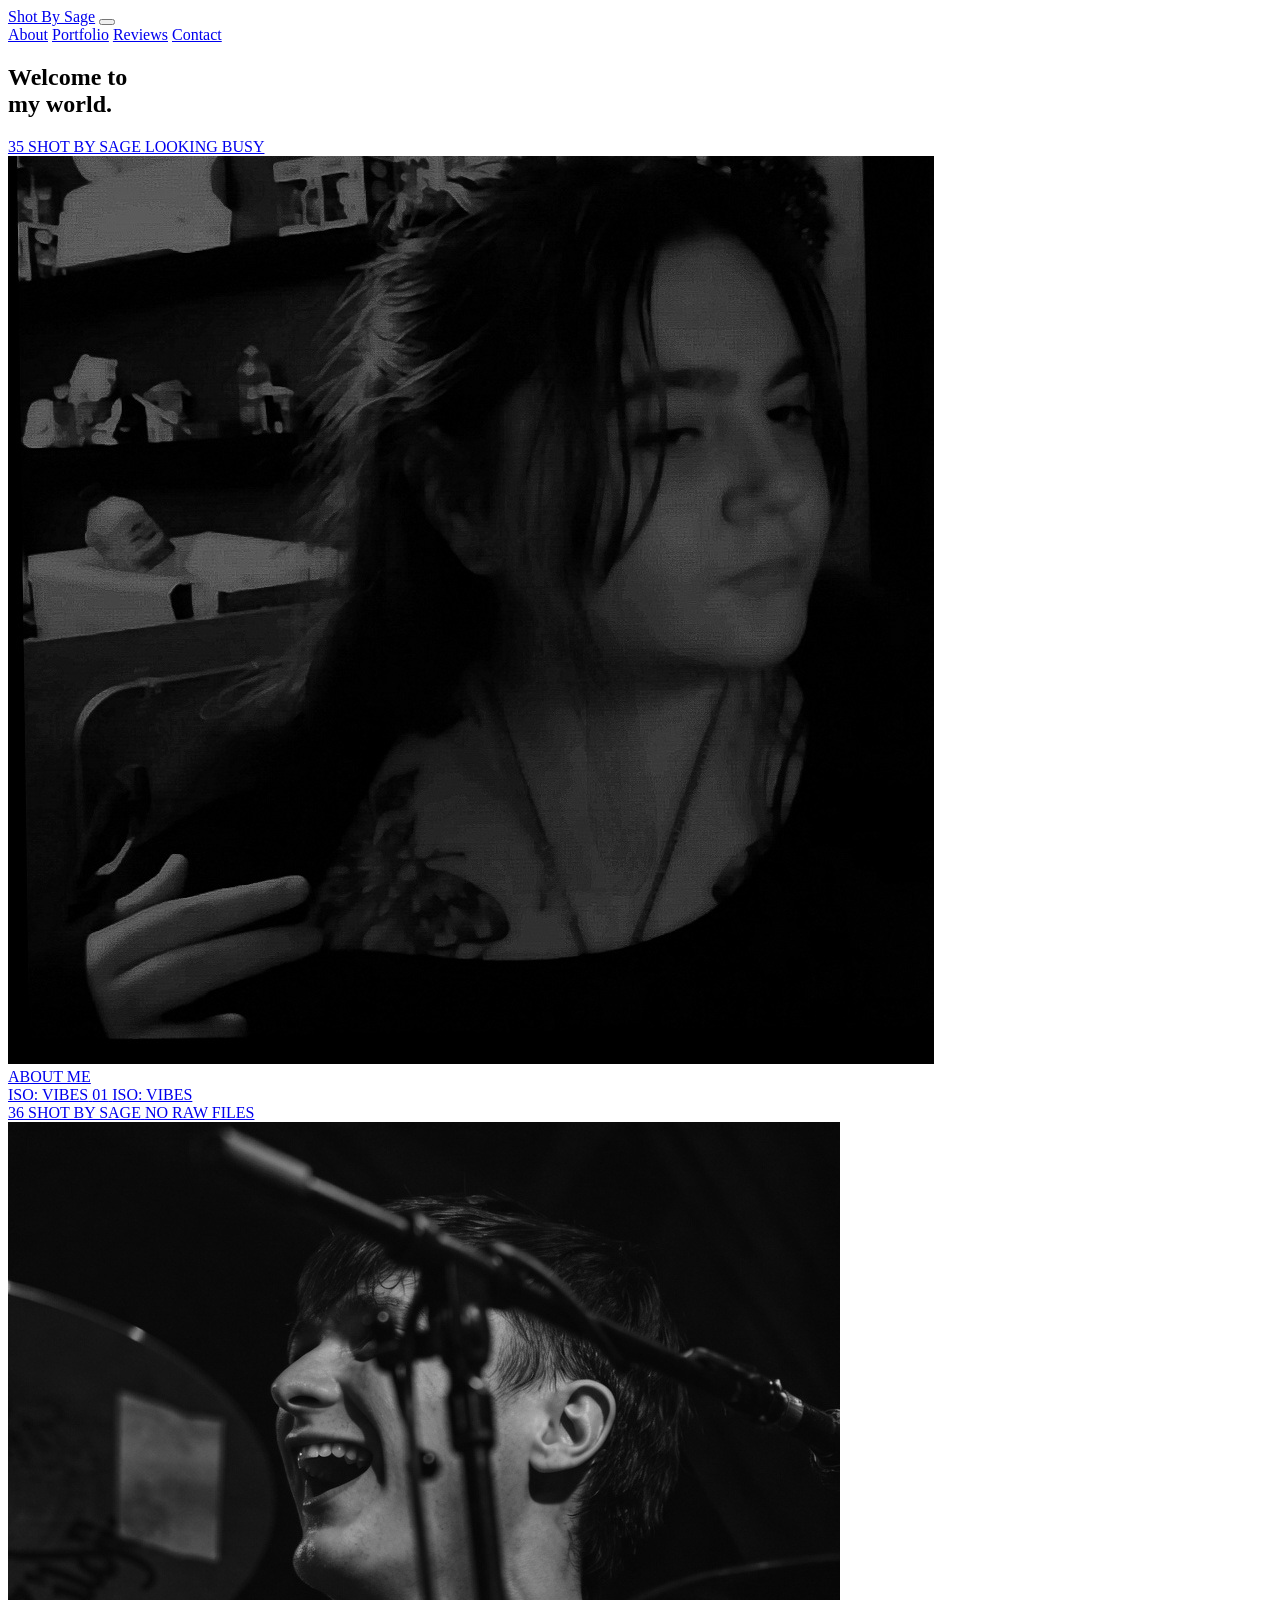
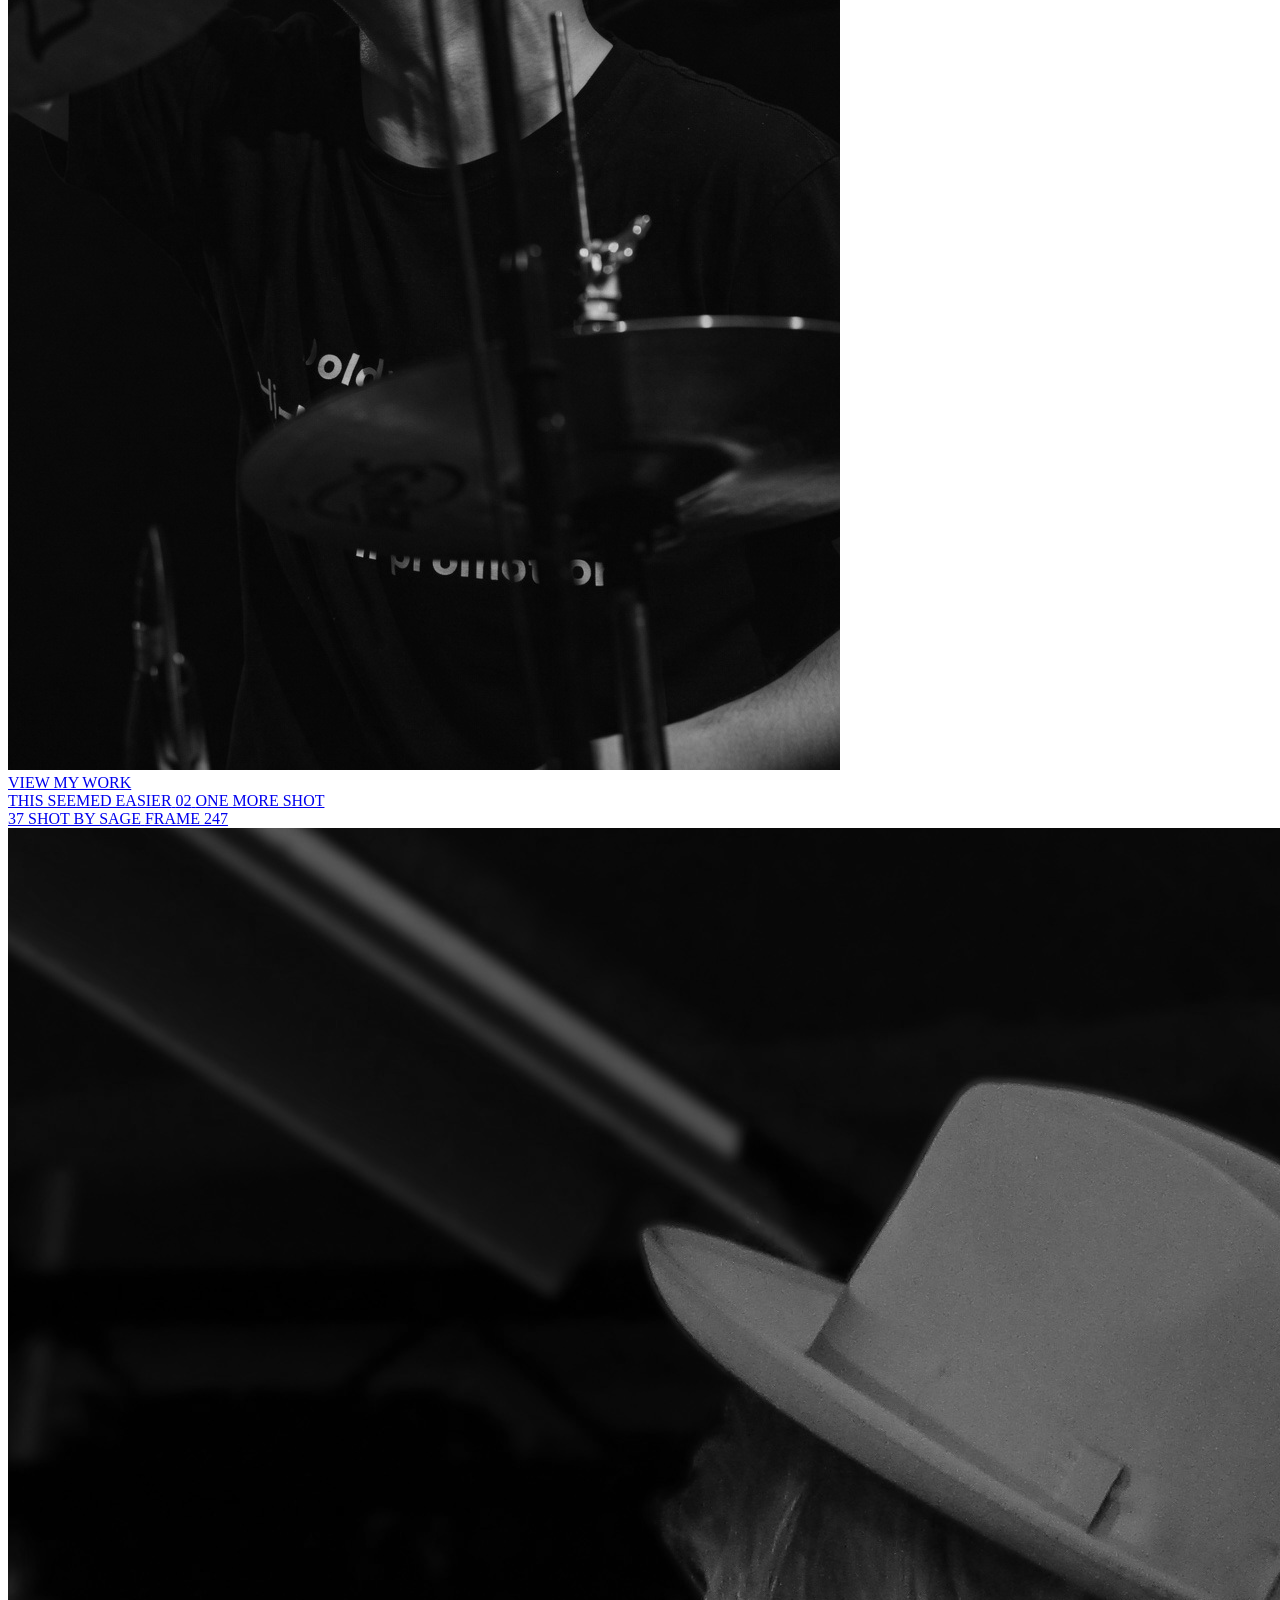
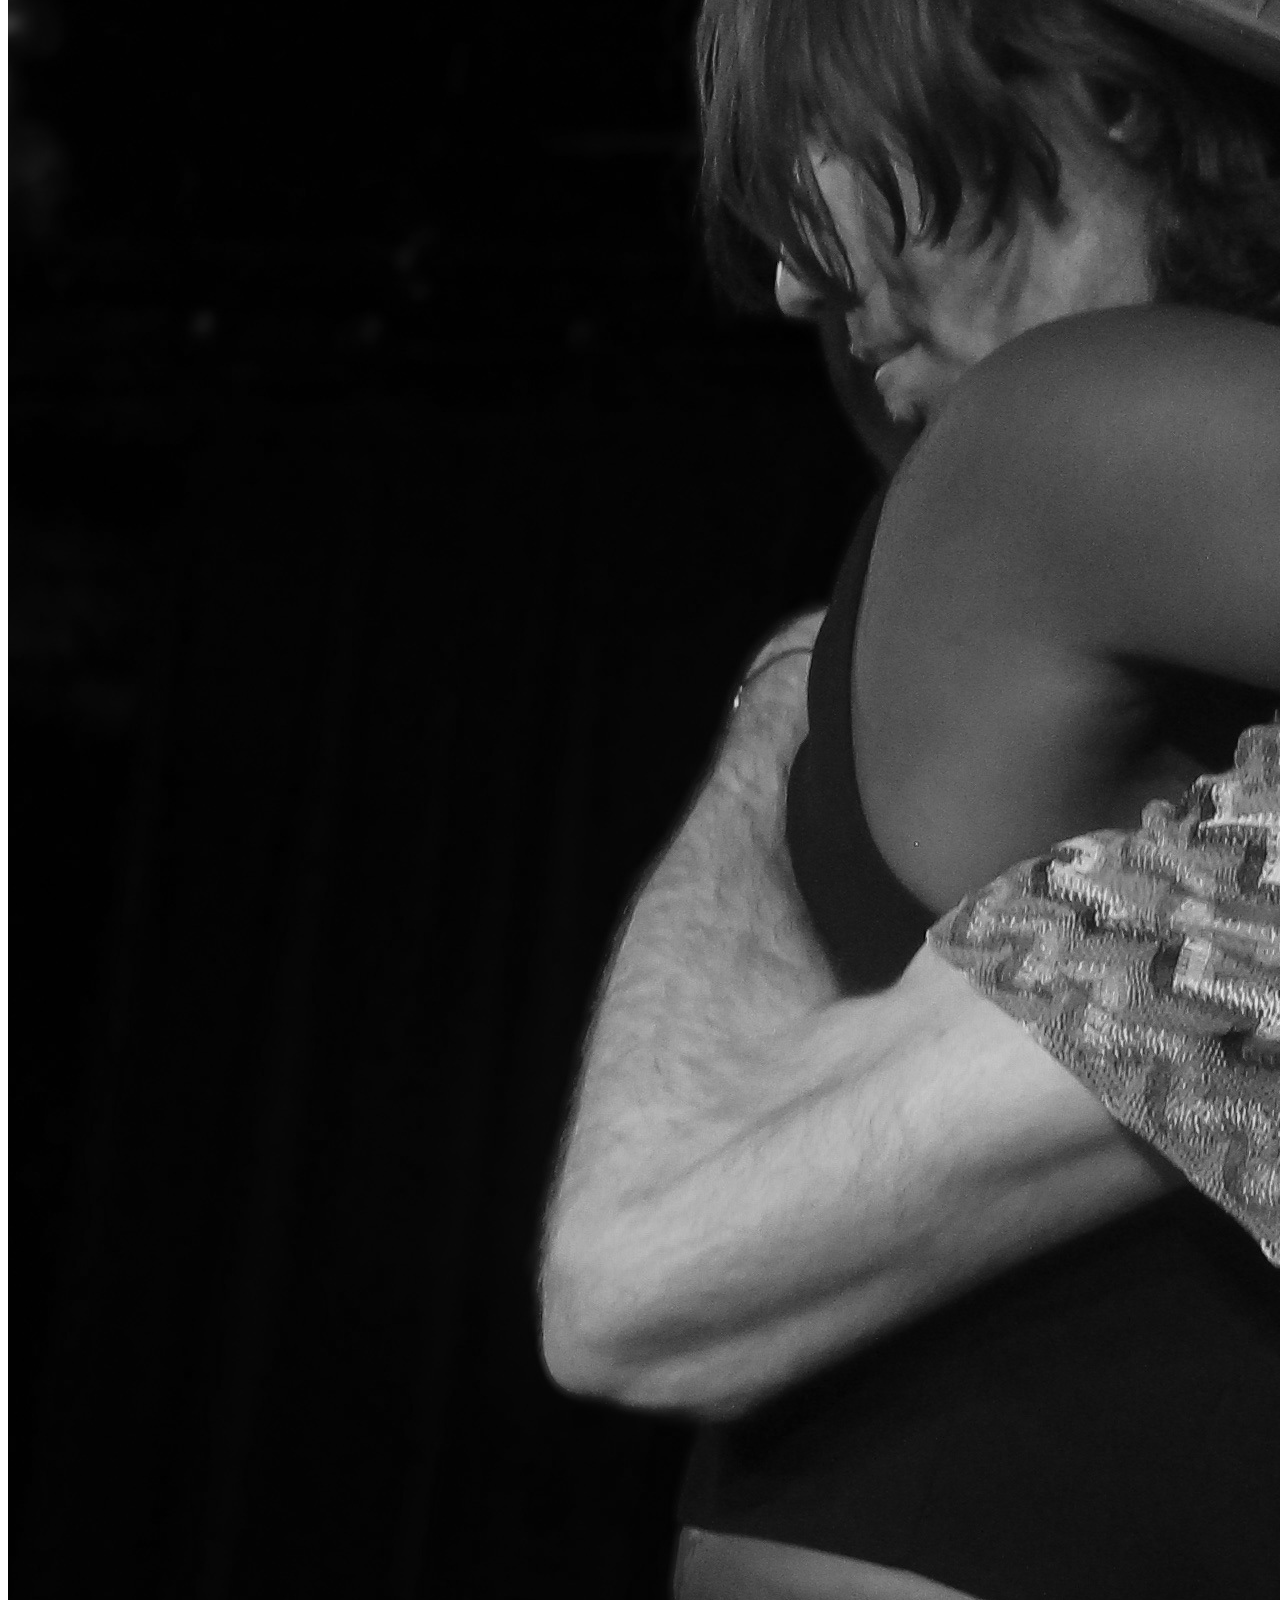
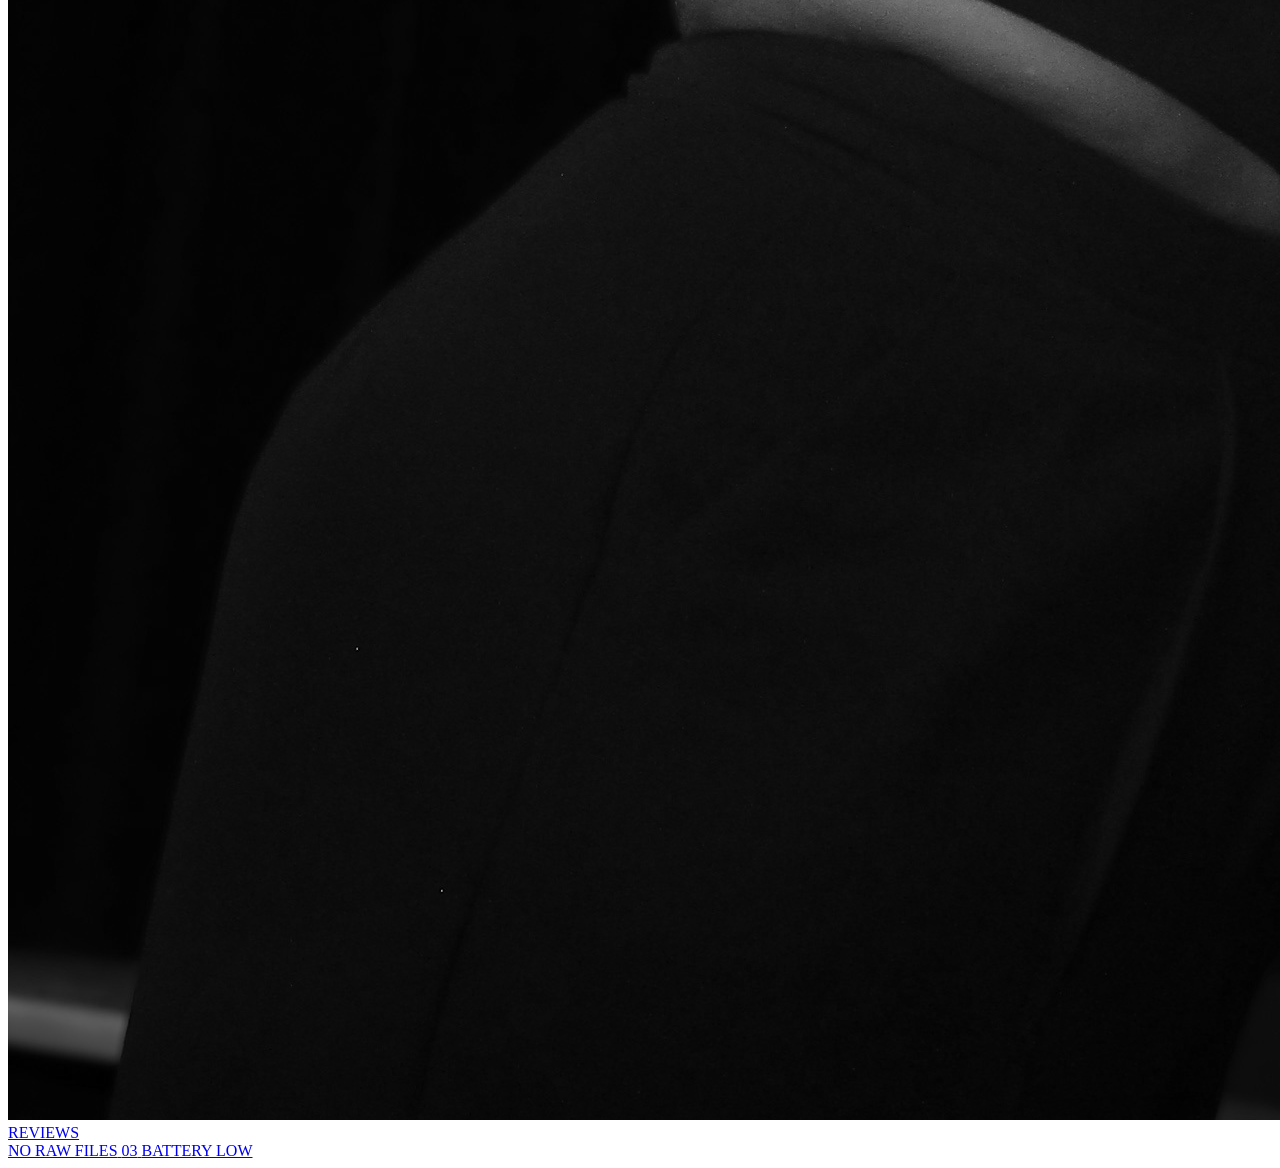
==== index.html @ a7e8df9d "Add files via upload" ====
<!DOCTYPE html>
<html lang="en">

<head>
    <meta charset="UTF-8">
    <meta name="viewport" content="width=device-width, initial-scale=1.0">

    <title>Shot By Sage</title>

    <link rel="stylesheet" href="css/style.css">
</head>

<body>

    <header>

        <a href="index.html" class="logo">Shot By Sage</a>

        <button
            class="menu-toggle"
            aria-label="Open navigation menu"
            aria-expanded="false"
        >
            <span></span>
            <span></span>
            <span></span>
        </button>

        <nav class="site-nav">
            <a href="about.html">About</a>
            <a href="portfolio.html">Portfolio</a>
            <a href="reviews.html">Reviews</a>
            <a href="contact.html">Contact</a>
        </nav>

    </header>

    <main class="landing">

        <div class="background-image"></div>

        <section class="landing-content">

            <div class="landing-text">
                <h1>Welcome to<br>my world.</h1>
            </div>

            <div class="film-options">

                <!-- ABOUT ME -->

                <a href="about.html" class="film-card">

                    <div class="film-edge">
                        <span>35</span>
                        <span class="brand">SHOT BY SAGE</span>
                        <span class="random-text"></span>
                    </div>

                    <div class="film-body">

                        <div class="sprockets">
                            <span></span><span></span><span></span>
                            <span></span><span></span><span></span>
                            <span></span>
                        </div>

                        <div class="film-image">
                            <img src="images/webpage/about-film.jpg" alt="About Sage">
                            <div class="film-label">ABOUT ME</div>
                        </div>

                        <div class="sprockets">
                            <span></span><span></span><span></span>
                            <span></span><span></span><span></span>
                            <span></span>
                        </div>

                    </div>

                    <div class="film-edge">
                        <span class="random-text"></span>
                        <span>01</span>
                        <span class="random-text"></span>
                    </div>

                </a>


                <!-- PORTFOLIO -->

                <a href="portfolio.html" class="film-card">

                    <div class="film-edge">
                        <span>36</span>
                        <span class="brand">SHOT BY SAGE</span>
                        <span class="random-text"></span>
                    </div>

                    <div class="film-body">

                        <div class="sprockets">
                            <span></span><span></span><span></span>
                            <span></span><span></span><span></span>
                            <span></span>
                        </div>

                        <div class="film-image">
                            <img src="images/webpage/portfolio-film.jpg" alt="Photography by Sage">
                            <div class="film-label">VIEW MY WORK</div>
                        </div>

                        <div class="sprockets">
                            <span></span><span></span><span></span>
                            <span></span><span></span><span></span>
                            <span></span>
                        </div>

                    </div>

                    <div class="film-edge">
                        <span class="random-text"></span>
                        <span>02</span>
                        <span class="random-text"></span>
                    </div>

                </a>


                <!-- REVIEWS -->

                <a href="reviews.html" class="film-card">

                    <div class="film-edge">
                        <span>37</span>
                        <span class="brand">SHOT BY SAGE</span>
                        <span class="random-text"></span>
                    </div>

                    <div class="film-body">

                        <div class="sprockets">
                            <span></span><span></span><span></span>
                            <span></span><span></span><span></span>
                            <span></span>
                        </div>

                        <div class="film-image">
                            <img src="images/webpage/reviews-film.jpg" alt="Reviews">
                            <div class="film-label">REVIEWS</div>
                        </div>

                        <div class="sprockets">
                            <span></span><span></span><span></span>
                            <span></span><span></span><span></span>
                            <span></span>
                        </div>

                    </div>

                    <div class="film-edge">
                        <span class="random-text"></span>
                        <span>03</span>
                        <span class="random-text"></span>
                    </div>

                </a>

            </div>

        </section>

    </main>

    <script src="js/script.js"></script>

</body>

</html>
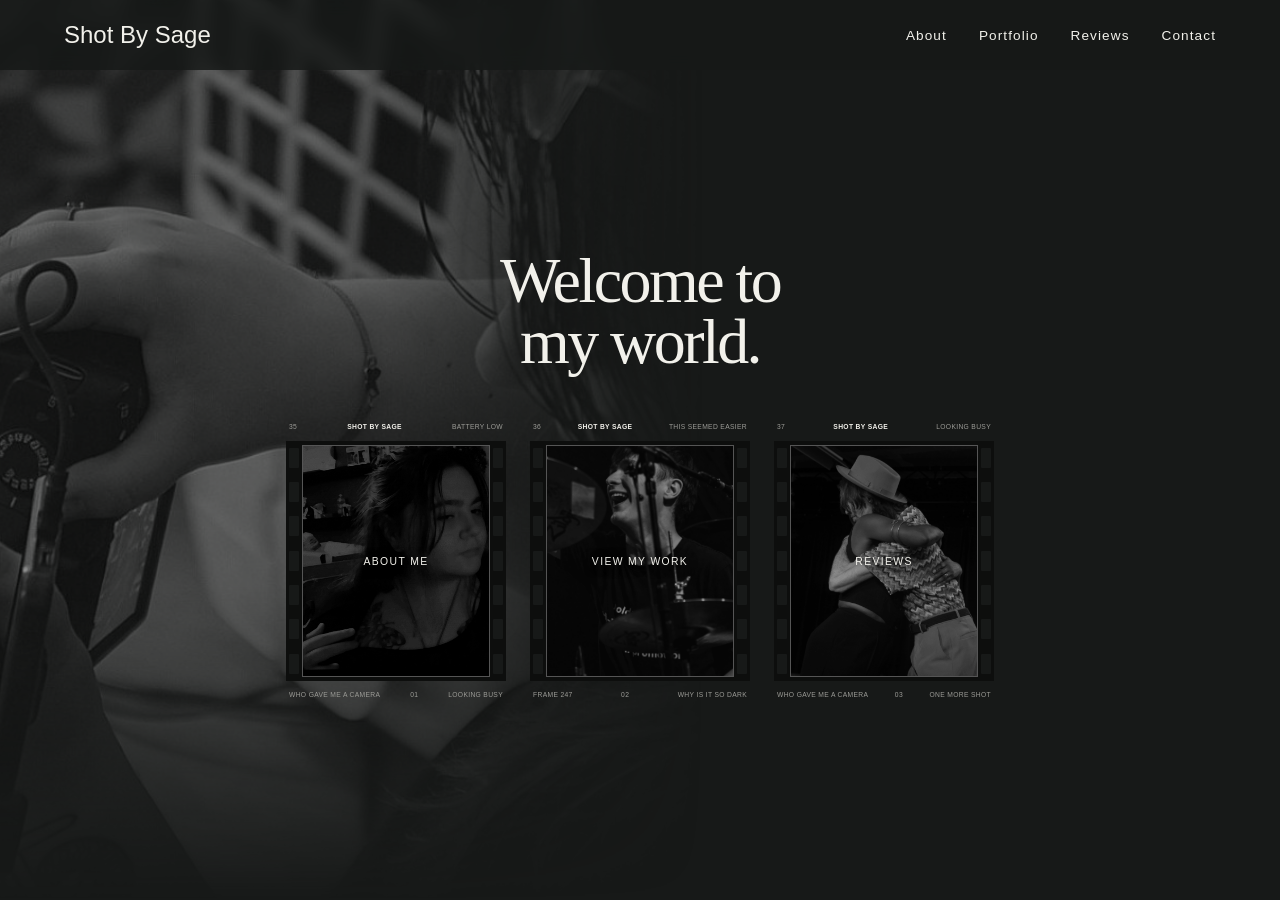
==== commit edd4a45a: "Fix homepage to load separate CSS files" ====
--- a/index.html
+++ b/index.html
@@ -1,179 +1,150 @@
-<!DOCTYPE html>
-<html lang="en">
-
-<head>
-    <meta charset="UTF-8">
-    <meta name="viewport" content="width=device-width, initial-scale=1.0">
-
-    <title>Shot By Sage</title>
-
-    <link rel="stylesheet" href="css/style.css">
-</head>
-
-<body>
-
-    <header>
-
-        <a href="index.html" class="logo">Shot By Sage</a>
-
-        <button
-            class="menu-toggle"
-            aria-label="Open navigation menu"
-            aria-expanded="false"
-        >
-            <span></span>
-            <span></span>
-            <span></span>
-        </button>
-
-        <nav class="site-nav">
-            <a href="about.html">About</a>
-            <a href="portfolio.html">Portfolio</a>
-            <a href="reviews.html">Reviews</a>
-            <a href="contact.html">Contact</a>
-        </nav>
-
-    </header>
-
-    <main class="landing">
-
-        <div class="background-image"></div>
-
-        <section class="landing-content">
-
-            <div class="landing-text">
-                <h1>Welcome to<br>my world.</h1>
-            </div>
-
-            <div class="film-options">
-
-                <!-- ABOUT ME -->
-
-                <a href="about.html" class="film-card">
-
-                    <div class="film-edge">
-                        <span>35</span>
-                        <span class="brand">SHOT BY SAGE</span>
-                        <span class="random-text"></span>
-                    </div>
-
-                    <div class="film-body">
-
-                        <div class="sprockets">
-                            <span></span><span></span><span></span>
-                            <span></span><span></span><span></span>
-                            <span></span>
-                        </div>
-
-                        <div class="film-image">
-                            <img src="images/webpage/about-film.jpg" alt="About Sage">
-                            <div class="film-label">ABOUT ME</div>
-                        </div>
-
-                        <div class="sprockets">
-                            <span></span><span></span><span></span>
-                            <span></span><span></span><span></span>
-                            <span></span>
-                        </div>
-
-                    </div>
-
-                    <div class="film-edge">
-                        <span class="random-text"></span>
-                        <span>01</span>
-                        <span class="random-text"></span>
-                    </div>
-
-                </a>
-
-
-                <!-- PORTFOLIO -->
-
-                <a href="portfolio.html" class="film-card">
-
-                    <div class="film-edge">
-                        <span>36</span>
-                        <span class="brand">SHOT BY SAGE</span>
-                        <span class="random-text"></span>
-                    </div>
-
-                    <div class="film-body">
-
-                        <div class="sprockets">
-                            <span></span><span></span><span></span>
-                            <span></span><span></span><span></span>
-                            <span></span>
-                        </div>
-
-                        <div class="film-image">
-                            <img src="images/webpage/portfolio-film.jpg" alt="Photography by Sage">
-                            <div class="film-label">VIEW MY WORK</div>
-                        </div>
-
-                        <div class="sprockets">
-                            <span></span><span></span><span></span>
-                            <span></span><span></span><span></span>
-                            <span></span>
-                        </div>
-
-                    </div>
-
-                    <div class="film-edge">
-                        <span class="random-text"></span>
-                        <span>02</span>
-                        <span class="random-text"></span>
-                    </div>
-
-                </a>
-
-
-                <!-- REVIEWS -->
-
-                <a href="reviews.html" class="film-card">
-
-                    <div class="film-edge">
-                        <span>37</span>
-                        <span class="brand">SHOT BY SAGE</span>
-                        <span class="random-text"></span>
-                    </div>
-
-                    <div class="film-body">
-
-                        <div class="sprockets">
-                            <span></span><span></span><span></span>
-                            <span></span><span></span><span></span>
-                            <span></span>
-                        </div>
-
-                        <div class="film-image">
-                            <img src="images/webpage/reviews-film.jpg" alt="Reviews">
-                            <div class="film-label">REVIEWS</div>
-                        </div>
-
-                        <div class="sprockets">
-                            <span></span><span></span><span></span>
-                            <span></span><span></span><span></span>
-                            <span></span>
-                        </div>
-
-                    </div>
-
-                    <div class="film-edge">
-                        <span class="random-text"></span>
-                        <span>03</span>
-                        <span class="random-text"></span>
-                    </div>
-
-                </a>
-
-            </div>
-
-        </section>
-
-    </main>
-
-    <script src="js/script.js"></script>
-
-</body>
-
-</html>+<!DOCTYPE html>
+<html lang="en">
+
+<head>
+    <meta charset="UTF-8">
+    <meta name="viewport" content="width=device-width, initial-scale=1.0">
+
+    <title>Shot By Sage</title>
+
+    <link rel="stylesheet" href="css/global.css">
+    <link rel="stylesheet" href="css/header.css">
+    <link rel="stylesheet" href="css/home.css">
+    <link rel="stylesheet" href="css/mobile.css">
+</head>
+
+<body>
+
+    <header>
+
+        <a href="index.html" class="logo">Shot By Sage</a>
+
+        <button
+            class="menu-toggle"
+            aria-label="Open navigation menu"
+            aria-expanded="false"
+        >
+            <span></span>
+            <span></span>
+            <span></span>
+        </button>
+
+        <nav class="site-nav">
+            <a href="about.html">About</a>
+            <a href="portfolio.html">Portfolio</a>
+            <a href="reviews.html">Reviews</a>
+            <a href="contact.html">Contact</a>
+        </nav>
+
+    </header>
+
+    <main class="landing">
+
+        <div class="background-image"></div>
+
+        <section class="landing-content">
+
+            <div class="landing-text">
+                <h1>Welcome to<br>my world.</h1>
+            </div>
+
+            <div class="film-options">
+
+                <a href="about.html" class="film-card">
+                    <div class="film-edge">
+                        <span>35</span>
+                        <span class="brand">SHOT BY SAGE</span>
+                        <span class="random-text"></span>
+                    </div>
+                    <div class="film-body">
+                        <div class="sprockets">
+                            <span></span><span></span><span></span>
+                            <span></span><span></span><span></span>
+                            <span></span>
+                        </div>
+                        <div class="film-image">
+                            <img src="images/webpage/about-film.jpg" alt="About Sage">
+                            <div class="film-label">ABOUT ME</div>
+                        </div>
+                        <div class="sprockets">
+                            <span></span><span></span><span></span>
+                            <span></span><span></span><span></span>
+                            <span></span>
+                        </div>
+                    </div>
+                    <div class="film-edge">
+                        <span class="random-text"></span>
+                        <span>01</span>
+                        <span class="random-text"></span>
+                    </div>
+                </a>
+
+                <a href="portfolio.html" class="film-card">
+                    <div class="film-edge">
+                        <span>36</span>
+                        <span class="brand">SHOT BY SAGE</span>
+                        <span class="random-text"></span>
+                    </div>
+                    <div class="film-body">
+                        <div class="sprockets">
+                            <span></span><span></span><span></span>
+                            <span></span><span></span><span></span>
+                            <span></span>
+                        </div>
+                        <div class="film-image">
+                            <img src="images/webpage/portfolio-film.jpg" alt="Photography by Sage">
+                            <div class="film-label">VIEW MY WORK</div>
+                        </div>
+                        <div class="sprockets">
+                            <span></span><span></span><span></span>
+                            <span></span><span></span><span></span>
+                            <span></span>
+                        </div>
+                    </div>
+                    <div class="film-edge">
+                        <span class="random-text"></span>
+                        <span>02</span>
+                        <span class="random-text"></span>
+                    </div>
+                </a>
+
+                <a href="reviews.html" class="film-card">
+                    <div class="film-edge">
+                        <span>37</span>
+                        <span class="brand">SHOT BY SAGE</span>
+                        <span class="random-text"></span>
+                    </div>
+                    <div class="film-body">
+                        <div class="sprockets">
+                            <span></span><span></span><span></span>
+                            <span></span><span></span><span></span>
+                            <span></span>
+                        </div>
+                        <div class="film-image">
+                            <img src="images/webpage/reviews-film.jpg" alt="Reviews">
+                            <div class="film-label">REVIEWS</div>
+                        </div>
+                        <div class="sprockets">
+                            <span></span><span></span><span></span>
+                            <span></span><span></span><span></span>
+                            <span></span>
+                        </div>
+                    </div>
+                    <div class="film-edge">
+                        <span class="random-text"></span>
+                        <span>03</span>
+                        <span class="random-text"></span>
+                    </div>
+                </a>
+
+            </div>
+
+        </section>
+
+    </main>
+
+    <script src="js/script.js"></script>
+
+</body>
+
+</html>
--- a/css/global.css
+++ b/css/global.css
@@ -0,0 +1,30 @@
+/* =========================
+   RESET
+========================= */
+
+* {
+    box-sizing: border-box;
+}
+
+html,
+body {
+    margin: 0;
+    width: 100%;
+    min-height: 100%;
+}
+
+body {
+    background:
+        linear-gradient(
+            rgba(23, 25, 24, 0.90),
+            rgba(23, 25, 24, 0.96)
+        ),
+        url("../images/webpage/background.jpg");
+
+    background-size: cover;
+    background-position: center;
+    background-attachment: fixed;
+
+    color: #f2f1eb;
+    font-family: Arial, sans-serif;
+}
--- a/css/header.css
+++ b/css/header.css
@@ -0,0 +1,86 @@
+/* =========================
+   HEADER
+========================= */
+
+header {
+    position: fixed;
+    top: 0;
+    left: 0;
+
+    width: 100%;
+    height: 70px;
+
+    display: flex;
+    align-items: center;
+    justify-content: space-between;
+
+    padding: 0 5%;
+
+    background: rgba(23, 25, 24, 0.82);
+    backdrop-filter: blur(8px);
+
+    z-index: 100;
+}
+
+.logo {
+    color: #f2f1eb;
+    text-decoration: none;
+    font-size: 1.5rem;
+}
+
+nav {
+    display: flex;
+    gap: 2rem;
+}
+
+nav a {
+    color: #f2f1eb;
+    text-decoration: none;
+
+    font-size: 0.85rem;
+    letter-spacing: 0.08em;
+
+    transition: color 0.25s ease;
+}
+
+nav a:hover {
+    color: #93a88d;
+}
+
+
+/* =========================
+   MOBILE MENU
+========================= */
+
+.menu-toggle {
+    display: none;
+
+    width: 42px;
+    height: 42px;
+
+    padding: 0;
+    border: none;
+
+    background: transparent;
+
+    cursor: pointer;
+
+    flex-direction: column;
+    align-items: center;
+    justify-content: center;
+
+    gap: 5px;
+}
+
+.menu-toggle span {
+    display: block;
+
+    width: 24px;
+    height: 1px;
+
+    background: #f2f1eb;
+
+    transition:
+        transform 0.25s ease,
+        opacity 0.25s ease;
+}
--- a/css/home.css
+++ b/css/home.css
@@ -0,0 +1,250 @@
+/* =========================
+   HOMEPAGE
+========================= */
+
+.landing {
+    position: relative;
+
+    width: 100%;
+    height: 100vh;
+    min-height: 650px;
+
+    overflow: hidden;
+
+    background: #171918;
+}
+
+.background-image {
+    position: absolute;
+
+    top: 0;
+    left: 0;
+
+    width: 55%;
+    height: 100%;
+
+    background-image:
+        url("../images/webpage/background.jpg");
+
+    background-size: cover;
+    background-position: center;
+
+    opacity: 0.65;
+
+    -webkit-mask-image:
+        linear-gradient(
+            to right,
+            black 0%,
+            black 55%,
+            transparent 100%
+        ),
+        linear-gradient(
+            to bottom,
+            black 0%,
+            black 65%,
+            transparent 100%
+        );
+
+    -webkit-mask-composite: source-in;
+
+    mask-image:
+        linear-gradient(
+            to right,
+            black 0%,
+            black 55%,
+            transparent 100%
+        ),
+        linear-gradient(
+            to bottom,
+            black 0%,
+            black 65%,
+            transparent 100%
+        );
+
+    mask-composite: intersect;
+
+    pointer-events: none;
+}
+
+.landing-content {
+    position: relative;
+    z-index: 2;
+
+    width: 100%;
+    height: 100%;
+
+    padding: 100px 5% 40px;
+
+    display: flex;
+    flex-direction: column;
+
+    align-items: center;
+    justify-content: center;
+}
+
+.landing-text {
+    text-align: center;
+    margin-bottom: 2.5rem;
+}
+
+.landing-text h1 {
+    margin: 0;
+
+    font-family: Georgia, serif;
+    font-size: clamp(3rem, 5vw, 5.5rem);
+
+    font-weight: 400;
+    line-height: 0.95;
+
+    letter-spacing: -0.04em;
+}
+
+
+/* =========================
+   HOMEPAGE FILM STRIPS
+========================= */
+
+.film-options {
+    display: flex;
+    justify-content: center;
+    align-items: center;
+
+    gap: 1.5rem;
+
+    max-width: 100%;
+}
+
+.film-card {
+    width: 220px;
+
+    display: flex;
+    flex-direction: column;
+
+    color: #f2f1eb;
+    text-decoration: none;
+
+    transition: transform 0.25s ease;
+}
+
+.film-edge {
+    min-height: 28px;
+
+    display: flex;
+    align-items: center;
+    justify-content: space-between;
+
+    gap: 6px;
+    padding: 0 3px;
+
+    font-size: 0.42rem;
+    letter-spacing: 0.05em;
+
+    color: #9c9c97;
+
+    white-space: nowrap;
+    overflow: hidden;
+}
+
+.frame-number,
+.brand {
+    color: #f2f1eb;
+}
+
+.brand {
+    font-weight: bold;
+}
+
+.film-body {
+    height: 240px;
+
+    display: flex;
+
+    background: #0d0e0d;
+    padding: 4px 0;
+}
+
+.film-image {
+    position: relative;
+
+    flex: 1;
+
+    overflow: hidden;
+
+    border: 1px solid #555;
+    background: #111;
+}
+
+.film-image img {
+    width: 100%;
+    height: 100%;
+
+    display: block;
+    object-fit: cover;
+
+    filter:
+        grayscale(35%)
+        saturate(55%)
+        brightness(0.78);
+
+    transition:
+        filter 0.3s ease,
+        transform 0.3s ease;
+}
+
+.film-label {
+    position: absolute;
+
+    left: 50%;
+    top: 50%;
+
+    transform: translate(-50%, -50%);
+
+    width: 100%;
+
+    text-align: center;
+
+    font-size: 0.65rem;
+    letter-spacing: 0.13em;
+
+    color: #f2f1eb;
+
+    text-shadow:
+        0 2px 12px rgba(0, 0, 0, 0.9);
+}
+
+.sprockets {
+    width: 16px;
+
+    display: flex;
+    flex-direction: column;
+
+    justify-content: space-between;
+
+    padding: 3px;
+}
+
+.sprockets span {
+    width: 100%;
+    height: 20px;
+
+    background: #171918;
+    border-radius: 1px;
+}
+
+.film-card:hover {
+    transform: scale(1.035);
+}
+
+.film-card:hover img {
+    filter:
+        grayscale(0%)
+        saturate(100%)
+        brightness(1);
+
+    transform: scale(1.02);
+}
+
+.film-card:hover .film-label,
+.film-card:hover .brand {
+    color: #93a88d;
+}
--- a/css/mobile.css
+++ b/css/mobile.css
@@ -0,0 +1,237 @@
+@media (max-width: 700px) {
+
+    /* =========================
+       HEADER
+    ========================= */
+
+    header {
+        height: 60px;
+        padding: 0 7%;
+    }
+
+    .logo {
+        font-size: 1.1rem;
+    }
+
+
+    /* =========================
+       MOBILE NAVIGATION
+    ========================= */
+
+    .menu-toggle {
+        display: flex;
+        position: relative;
+        z-index: 102;
+    }
+
+    .site-nav {
+        display: none;
+
+        position: absolute;
+
+        top: 60px;
+        left: 0;
+
+        width: 100%;
+
+        flex-direction: column;
+
+        gap: 0;
+
+        padding: 0 7% 1.2rem;
+
+        background: rgba(23, 25, 24, 0.97);
+
+        backdrop-filter: blur(8px);
+
+        border-top: 1px solid rgba(242, 241, 235, 0.08);
+    }
+
+    .site-nav.menu-open {
+        display: flex;
+    }
+
+    .site-nav a {
+        display: block;
+
+        padding: 1rem 0;
+
+        font-size: 0.8rem;
+
+        border-bottom:
+            1px solid rgba(242, 241, 235, 0.08);
+    }
+
+
+    /* =========================
+       HAMBURGER ANIMATION
+    ========================= */
+
+    .menu-toggle.menu-open span:nth-child(1) {
+        transform: translateY(6px) rotate(45deg);
+    }
+
+    .menu-toggle.menu-open span:nth-child(2) {
+        opacity: 0;
+    }
+
+    .menu-toggle.menu-open span:nth-child(3) {
+        transform: translateY(-6px) rotate(-45deg);
+    }
+
+
+    /* =========================
+       HOMEPAGE
+    ========================= */
+
+    .background-image {
+        width: 100%;
+        height: 55%;
+
+        opacity: 0.5;
+
+        background-position: center top;
+
+        -webkit-mask-image:
+            linear-gradient(
+                to bottom,
+                black 0%,
+                black 45%,
+                transparent 100%
+            );
+
+        mask-image:
+            linear-gradient(
+                to bottom,
+                black 0%,
+                black 45%,
+                transparent 100%
+            );
+    }
+
+    .landing-content {
+        padding: 100px 5% 35px;
+    }
+
+    .landing-text h1 {
+        font-size: clamp(3rem, 13vw, 5rem);
+    }
+
+    .film-options {
+        width: 100%;
+        gap: 0.6rem;
+    }
+
+    .film-card {
+        width: calc((100vw - 10% - 1.2rem) / 3);
+        min-width: 0;
+    }
+
+    .film-body {
+        height: 200px;
+    }
+
+    .film-edge {
+        min-height: 24px;
+
+        font-size: 0.26rem;
+        gap: 2px;
+    }
+
+    .sprockets {
+        width: 10px;
+        padding: 2px;
+    }
+
+    .sprockets span {
+        height: 15px;
+    }
+
+    .film-label {
+        font-size: 0.42rem;
+        letter-spacing: 0.08em;
+    }
+
+
+    /* =========================
+       PORTFOLIO
+    ========================= */
+
+    .portfolio-page {
+        padding: 100px 7% 50px;
+    }
+
+    .portfolio-intro {
+        margin-bottom: 2rem;
+    }
+
+    .eyebrow {
+        margin-bottom: 1.1rem;
+    }
+
+    .portfolio-intro-content {
+        display: block;
+    }
+
+    .portfolio-intro h1 {
+        font-size: 2.8rem;
+    }
+
+    .portfolio-intro-text {
+        margin: 1rem 0 0;
+    }
+
+    .portfolio-list {
+        gap: 1.8rem;
+    }
+
+    .portfolio-feature,
+    .portfolio-feature.reverse {
+        height: auto;
+        min-height: 0;
+
+        flex-direction: column;
+    }
+
+    .feature-image {
+        width: 100%;
+        height: 210px;
+    }
+
+    .feature-image::after,
+    .portfolio-feature.reverse .feature-image::after {
+        top: auto;
+        bottom: 0;
+        left: 0;
+        right: auto;
+
+        width: 100%;
+        height: 35%;
+
+        background:
+            linear-gradient(
+                to bottom,
+                transparent,
+                #171918
+            );
+    }
+
+    .feature-text,
+    .portfolio-feature.reverse .feature-text {
+        padding: 0.4rem 0 0;
+
+        text-align: left;
+
+        align-items: flex-start;
+    }
+
+    .feature-number {
+        margin-bottom: 0.45rem;
+    }
+
+    .feature-text h2 {
+        margin-bottom: 0.4rem;
+
+        font-size: 2rem;
+    }
+}
